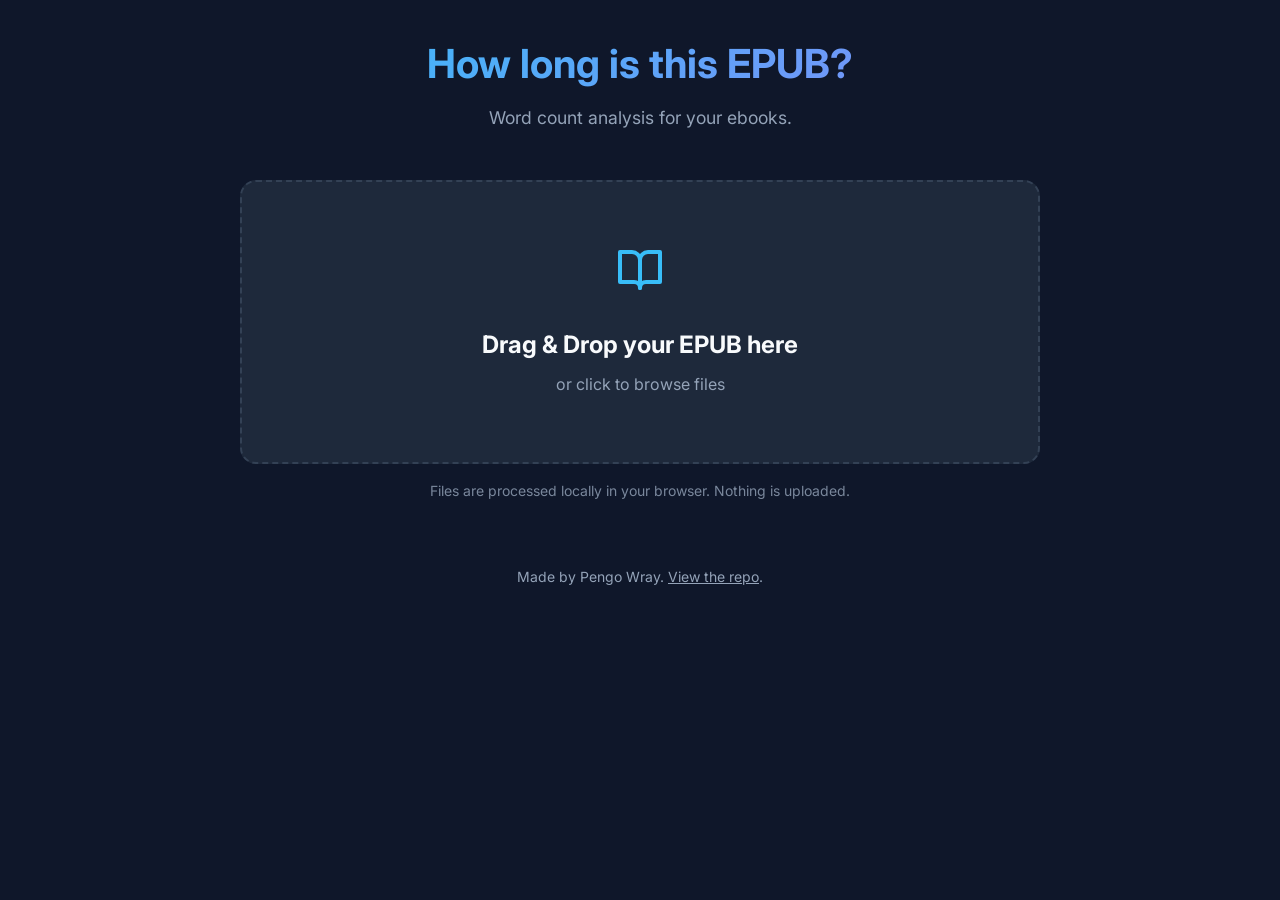
==== docs/index.html @ b28f3770 "copyedit" ====
<!DOCTYPE html>
<html lang="en">

<head>
    <meta charset="UTF-8">
    <meta name="viewport" content="width=device-width, initial-scale=1.0">
    <title>EPUB Word Counter</title>
    <meta name="description"
        content="Fast, local, and secure EPUB word counter. Analyze your books chapter by chapter without uploading files.">
    <link rel="stylesheet" href="style.css">
    <link rel="preconnect" href="https://fonts.googleapis.com">
    <link rel="preconnect" href="https://fonts.gstatic.com" crossorigin>
    <link href="https://fonts.googleapis.com/css2?family=Inter:wght@300;400;500;600;700&display=swap" rel="stylesheet">
    <script src="jszip.min.js"></script>
</head>

<body>
    <div class="app-container">
        <header class="app-header">
            <h1>How long is this EPUB?</h1>
            <p class="subtitle">Word count analysis for your ebooks.</p>
        </header>

        <main>
            <section class="upload-section" id="upload-section">
                <div class="drop-zone" id="drop-zone">
                    <div class="icon-container">
                        <svg xmlns="http://www.w3.org/2000/svg" width="48" height="48" viewBox="0 0 24 24" fill="none"
                            stroke="currentColor" stroke-width="2" stroke-linecap="round" stroke-linejoin="round"
                            class="feather feather-book-open">
                            <path d="M2 3h6a4 4 0 0 1 4 4v14a3 3 0 0 0-3-3H2z"></path>
                            <path d="M22 3h-6a4 4 0 0 0-4 4v14a3 3 0 0 1 3-3h7z"></path>
                        </svg>
                    </div>
                    <h2>Drag & Drop your EPUB here</h2>
                    <p>or click to browse files</p>
                    <input type="file" id="file-input" accept=".epub" hidden>
                </div>
                <p class="privacy-note">Files are processed locally in your browser. Nothing is uploaded.</p>
            </section>

            <section class="processing-section hidden" id="processing-section">
                <div class="loader-container">
                    <div class="spinner"></div>
                    <p id="status-text">Reading file...</p>
                </div>
                <div class="progress-bar-container">
                    <div class="progress-bar" id="progress-bar"></div>
                </div>
            </section>

            <section class="results-section hidden" id="results-section">
                <div class="book-info" id="book-info">
                    <h2 class="book-title" id="book-title"></h2>
                    <p class="book-author" id="book-author"></p>
                    <p class="book-filename" id="book-filename"></p>
                </div>
                <div class="summary-card">
                    <div class="summary-item">
                        <span class="label">Total Words</span>
                        <span class="value" id="total-words">0</span>
                    </div>
                    <div class="summary-item">
                        <span class="label">Chapters</span>
                        <span class="value" id="total-chapters">0</span>
                    </div>
                    <div class="summary-item">
                        <span class="label" id="reading-time-label">Reading Time (250 wpm)</span>
                        <button class="value value-button" id="reading-time" type="button"
                            aria-label="Adjust words per minute">0m</button>
                        <div class="wpm-control hidden" id="wpm-control">
                            <label for="wpm-input">WPM</label>
                            <input type="number" id="wpm-input" min="100" max="1000" step="10" value="250">
                            <button id="wpm-apply" class="btn-link" type="button">Apply</button>
                        </div>
                    </div>
                </div>

                <div class="details-container">
                    <div class="details-header">
                        <h3>Chapter Breakdown</h3>
                        <div class="toggle-group">
                            <label class="toggle-label">
                                <input type="checkbox" id="running-toggle">
                                <span class="toggle-text">Running totals</span>
                            </label>
                            <label class="toggle-label hidden" id="extras-toggle-wrapper">
                                <input type="checkbox" id="extras-toggle">
                                <span class="toggle-text">Include non-TOC items</span>
                            </label>
                        </div>
                    </div>
                    <div class="table-wrapper">
                        <table class="results-table">
                            <thead>
                                <tr>
                                    <th>Chapter</th>
                                    <th class="text-right" id="count-header">Word Count</th>
                                    <th class="text-right">% of Total</th>
                                </tr>
                            </thead>
                            <tbody id="results-body">
                                <!-- Rows will be injected here -->
                            </tbody>
                        </table>
                    </div>
                </div>

                <button id="reset-btn" class="btn-secondary">Analyze Another Book</button>
            </section>
        </main>

        <footer>
            <p>Made by Pengo Wray. <a href="https://github.com/pengowray/word-count-epub">View the repo</a>.</p>
        </footer>
    </div>
    <script src="script.js"></script>
</body>

</html>
---- docs/style.css ----
:root {
    --bg-color: #0f172a;
    --card-bg: #1e293b;
    --text-primary: #f8fafc;
    --text-secondary: #94a3b8;
    --accent-color: #38bdf8;
    --accent-hover: #0ea5e9;
    --border-color: #334155;
    --success-color: #4ade80;
    --error-color: #f87171;
    --font-family: 'Inter', system-ui, -apple-system, sans-serif;
}

* {
    box-sizing: border-box;
    margin: 0;
    padding: 0;
}

body {
    font-family: var(--font-family);
    background-color: var(--bg-color);
    color: var(--text-primary);
    line-height: 1.6;
    min-height: 100vh;
    display: flex;
    flex-direction: column;
    align-items: center;
    padding: 2rem;
}

.app-container {
    width: 100%;
    max-width: 800px;
    margin: 0 auto;
}

.app-header {
    text-align: center;
    margin-bottom: 3rem;
}

h1 {
    font-size: 2.5rem;
    font-weight: 700;
    margin-bottom: 0.5rem;
    background: linear-gradient(135deg, var(--accent-color), #818cf8);
    -webkit-background-clip: text;
    -webkit-text-fill-color: transparent;
}

.subtitle {
    color: var(--text-secondary);
    font-size: 1.1rem;
}

/* Upload Section */
.upload-section {
    animation: fadeIn 0.5s ease-out;
}

.drop-zone {
    background-color: var(--card-bg);
    border: 2px dashed var(--border-color);
    border-radius: 1rem;
    padding: 4rem 2rem;
    text-align: center;
    cursor: pointer;
    transition: all 0.3s ease;
}

.drop-zone:hover, .drop-zone.drag-over {
    border-color: var(--accent-color);
    background-color: rgba(56, 189, 248, 0.05);
    transform: translateY(-2px);
}

.icon-container {
    color: var(--accent-color);
    margin-bottom: 1.5rem;
}

.drop-zone h2 {
    font-size: 1.5rem;
    margin-bottom: 0.5rem;
}

.drop-zone p {
    color: var(--text-secondary);
}

.privacy-note {
    text-align: center;
    margin-top: 1rem;
    font-size: 0.875rem;
    color: var(--text-secondary);
    opacity: 0.8;
}

/* Processing Section */
.processing-section {
    text-align: center;
    padding: 3rem 0;
}

.spinner {
    width: 40px;
    height: 40px;
    border: 4px solid var(--border-color);
    border-top-color: var(--accent-color);
    border-radius: 50%;
    margin: 0 auto 1.5rem;
    animation: spin 1s linear infinite;
}

.progress-bar-container {
    width: 100%;
    height: 6px;
    background-color: var(--card-bg);
    border-radius: 3px;
    margin-top: 1.5rem;
    overflow: hidden;
}

.progress-bar {
    height: 100%;
    background: linear-gradient(90deg, var(--accent-color), #818cf8);
    width: 0%;
    transition: width 0.3s ease;
}

/* Results Section */
.results-section {
    animation: slideUp 0.5s ease-out;
}

.book-info {
    text-align: center;
    margin-bottom: 1.5rem;
}

.book-title {
    font-size: 1.5rem;
    font-weight: 600;
    color: var(--text-primary);
    margin-bottom: 0.25rem;
}

.book-author {
    color: var(--text-secondary);
    font-size: 1rem;
}

.book-filename {
    color: var(--text-secondary);
    font-size: 0.8rem;
    opacity: 0.7;
    margin-top: 0.25rem;
}

.summary-card {
    display: grid;
    grid-template-columns: repeat(auto-fit, minmax(200px, 1fr));
    gap: 1.5rem;
    background-color: var(--card-bg);
    padding: 2rem;
    border-radius: 1rem;
    margin-bottom: 2rem;
    border: 1px solid var(--border-color);
}

.summary-item {
    display: flex;
    flex-direction: column;
    align-items: center;
    text-align: center;
}

.summary-item .label {
    color: var(--text-secondary);
    font-size: 0.875rem;
    text-transform: uppercase;
    letter-spacing: 0.05em;
    margin-bottom: 0.5rem;
}

.summary-item .value {
    font-size: 2rem;
    font-weight: 700;
    color: var(--text-primary);
}

.value-button {
    background: transparent;
    border: none;
    cursor: pointer;
    padding: 0;
    line-height: 1.1;
}

.value-button:hover {
    color: var(--accent-color);
}

.wpm-control {
    margin-top: 0.75rem;
    display: flex;
    align-items: center;
    gap: 0.5rem;
    font-size: 0.875rem;
    color: var(--text-secondary);
}

.wpm-control input {
    width: 90px;
    padding: 0.35rem 0.5rem;
    border-radius: 0.5rem;
    border: 1px solid var(--border-color);
    background: rgba(15, 23, 42, 0.6);
    color: var(--text-primary);
}

.btn-link {
    background: transparent;
    border: none;
    color: var(--accent-color);
    cursor: pointer;
    font-weight: 600;
}

.btn-link:hover {
    color: var(--accent-hover);
}

.details-container h3 {
    margin-bottom: 1rem;
    font-size: 1.25rem;
}

.details-header {
    display: flex;
    align-items: center;
    justify-content: space-between;
    gap: 1rem;
    margin-bottom: 1rem;
}

.toggle-group {
    display: inline-flex;
    align-items: center;
    gap: 1rem;
    flex-wrap: wrap;
}

.toggle-label {
    display: inline-flex;
    align-items: center;
    gap: 0.5rem;
    color: var(--text-secondary);
    font-size: 0.9rem;
    cursor: pointer;
}

.toggle-label input {
    accent-color: var(--accent-color);
}

.table-wrapper {
    background-color: var(--card-bg);
    border-radius: 1rem;
    overflow: hidden;
    border: 1px solid var(--border-color);
}

.results-table {
    width: 100%;
    border-collapse: collapse;
}

.results-table th, .results-table td {
    padding: 1rem 1.5rem;
    text-align: left;
    border-bottom: 1px solid var(--border-color);
}

.results-table th {
    background-color: rgba(15, 23, 42, 0.5);
    font-weight: 600;
    color: var(--text-secondary);
    font-size: 0.875rem;
}

.results-table tr:last-child td {
    border-bottom: none;
}

.results-table .text-right {
    text-align: right;
}

.btn-secondary {
    display: block;
    margin: 2rem auto 0;
    background-color: transparent;
    border: 1px solid var(--border-color);
    color: var(--text-secondary);
    padding: 0.75rem 1.5rem;
    border-radius: 0.5rem;
    cursor: pointer;
    font-size: 1rem;
    transition: all 0.2s;
}

.btn-secondary:hover {
    border-color: var(--accent-color);
    color: var(--accent-color);
}

footer {
    margin-top: 4rem;
    text-align: center;
    color: var(--text-secondary);
    font-size: 0.875rem;
}

footer a {
    color: var(--text-secondary);
    text-decoration: underline;
}

footer a:hover {
    color: var(--accent-color);
}

.hidden {
    display: none !important;
}

@keyframes spin {
    to { transform: rotate(360deg); }
}

@keyframes fadeIn {
    from { opacity: 0; }
    to { opacity: 1; }
}

@keyframes slideUp {
    from { opacity: 0; transform: translateY(20px); }
    to { opacity: 1; transform: translateY(0); }
}

@media (max-width: 600px) {
    .summary-card {
        grid-template-columns: 1fr;
    }
    
    h1 {
        font-size: 2rem;
    }
    
    .app-container {
        padding: 0;
    }
}
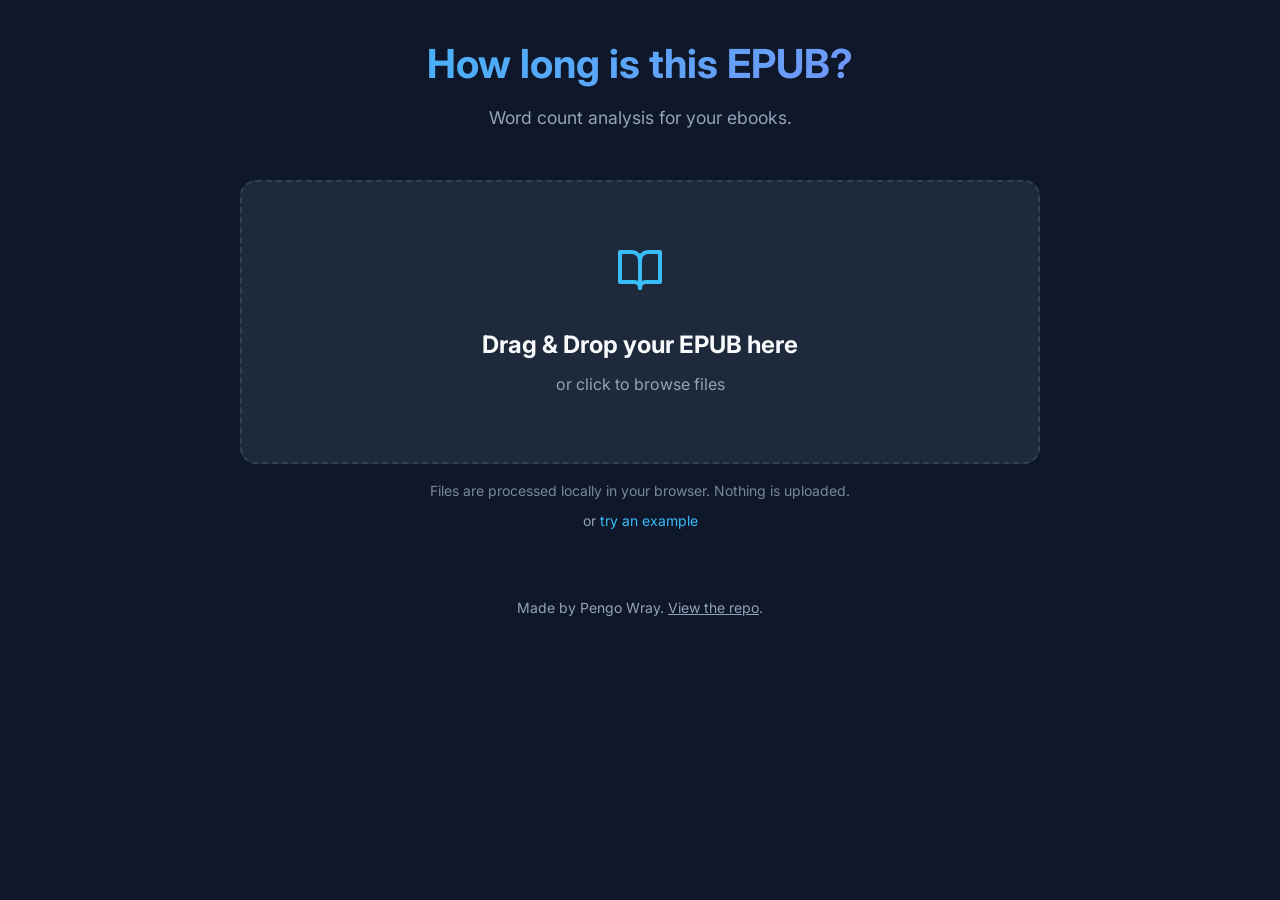
==== commit 43b89e66: "try an example" ====
--- a/docs/index.html
+++ b/docs/index.html
@@ -37,6 +37,7 @@
                     <input type="file" id="file-input" accept=".epub" hidden>
                 </div>
                 <p class="privacy-note">Files are processed locally in your browser. Nothing is uploaded.</p>
+                <p class="example-link">or <a href="#" id="try-example">try an example</a></p>
             </section>
 
             <section class="processing-section hidden" id="processing-section">
--- a/docs/style.css
+++ b/docs/style.css
@@ -95,6 +95,22 @@
     font-size: 0.875rem;
     color: var(--text-secondary);
     opacity: 0.8;
+}
+
+.example-link {
+    text-align: center;
+    margin-top: 0.5rem;
+    font-size: 0.875rem;
+    color: var(--text-secondary);
+}
+
+.example-link a {
+    color: var(--accent-color);
+    text-decoration: none;
+}
+
+.example-link a:hover {
+    text-decoration: underline;
 }
 
 /* Processing Section */
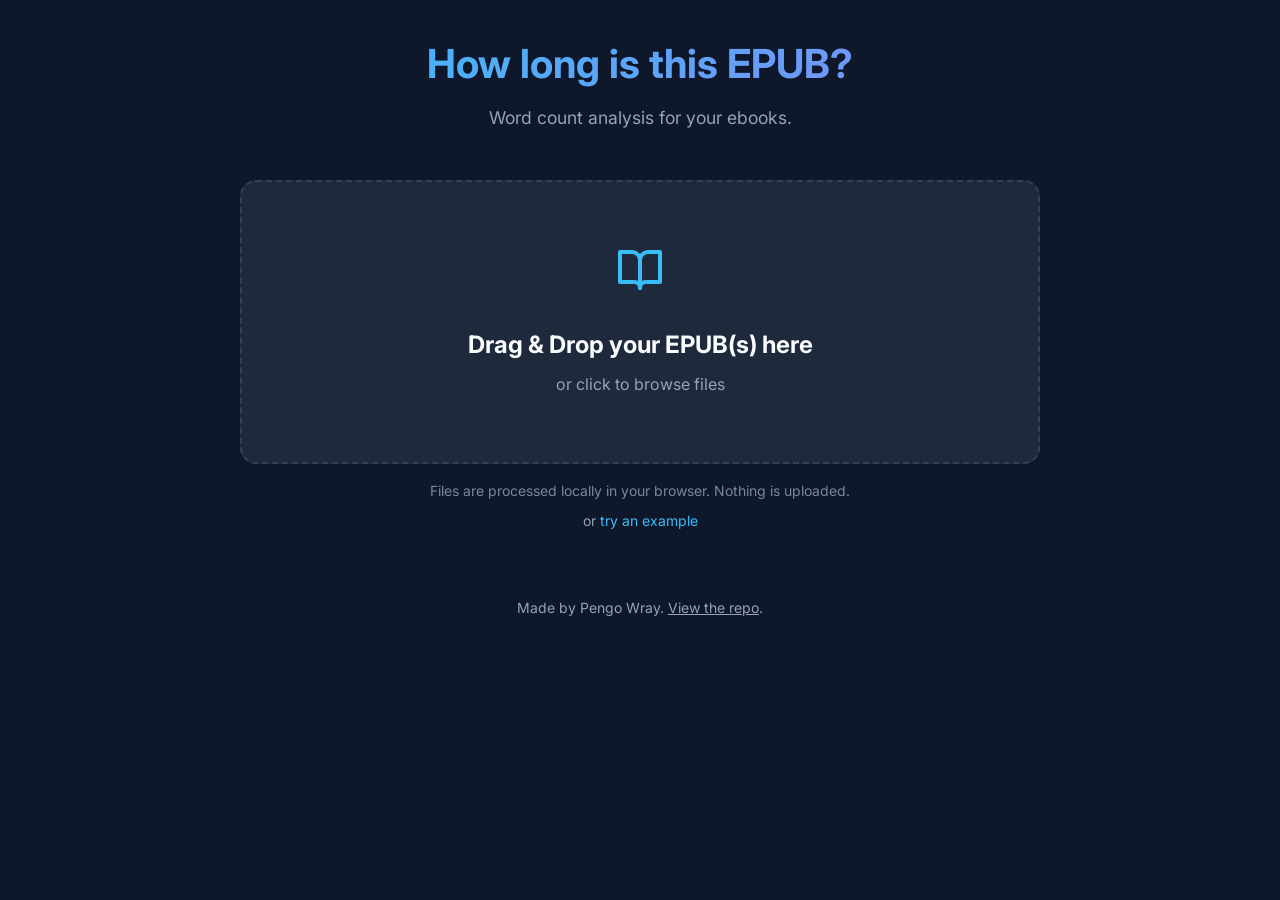
==== commit 758b437b: "add multi-file drop with library view and CSV export Drop or open multiple EPUBs at once and see the" ====
--- a/docs/index.html
+++ b/docs/index.html
@@ -32,9 +32,9 @@
                             <path d="M22 3h-6a4 4 0 0 0-4 4v14a3 3 0 0 1 3-3h7z"></path>
                         </svg>
                     </div>
-                    <h2>Drag & Drop your EPUB here</h2>
+                    <h2>Drag & Drop your EPUB(s) here</h2>
                     <p>or click to browse files</p>
-                    <input type="file" id="file-input" accept=".epub" hidden>
+                    <input type="file" id="file-input" accept=".epub" multiple hidden>
                 </div>
                 <p class="privacy-note">Files are processed locally in your browser. Nothing is uploaded.</p>
                 <p class="example-link">or <a href="#" id="try-example">try an example</a></p>
@@ -50,7 +50,45 @@
                 </div>
             </section>
 
+            <section class="library-section hidden" id="library-section">
+                <button type="button" class="back-link" id="library-back-link">&larr; Choose different books</button>
+                <div class="details-header">
+                    <h3 id="library-title">Books</h3>
+                    <div class="toggle-group">
+                        <label class="toggle-label">
+                            <input type="checkbox" id="library-filenames-toggle">
+                            <span class="toggle-text">Show filenames</span>
+                        </label>
+                        <button type="button" class="btn-link csv-btn" id="library-csv-btn">Export CSV</button>
+                    </div>
+                </div>
+                <div class="table-wrapper">
+                    <table class="results-table library-table">
+                        <thead>
+                            <tr>
+                                <th>Book</th>
+                                <th>Author</th>
+                                <th class="text-right">Words</th>
+                                <th class="text-right">Chapters</th>
+                                <th class="text-right">Reading Time</th>
+                            </tr>
+                        </thead>
+                        <tbody id="library-body"></tbody>
+                        <tfoot>
+                            <tr class="totals-row">
+                                <td><strong>Total</strong></td>
+                                <td></td>
+                                <td class="text-right" id="library-total-words"></td>
+                                <td class="text-right" id="library-total-chapters"></td>
+                                <td class="text-right" id="library-total-time"></td>
+                            </tr>
+                        </tfoot>
+                    </table>
+                </div>
+            </section>
+
             <section class="results-section hidden" id="results-section">
+                <button type="button" class="back-link" id="back-link">&larr; Choose another book</button>
                 <div class="book-info" id="book-info">
                     <h2 class="book-title" id="book-title"></h2>
                     <p class="book-author" id="book-author"></p>
@@ -89,6 +127,7 @@
                                 <input type="checkbox" id="extras-toggle">
                                 <span class="toggle-text">Include non-TOC items</span>
                             </label>
+                            <button type="button" class="btn-link csv-btn" id="detail-csv-btn">Export CSV</button>
                         </div>
                     </div>
                     <div class="table-wrapper">
--- a/docs/style.css
+++ b/docs/style.css
@@ -150,6 +150,24 @@
     animation: slideUp 0.5s ease-out;
 }
 
+.back-link {
+    display: inline-flex;
+    align-items: center;
+    background: transparent;
+    border: none;
+    color: var(--text-secondary);
+    cursor: pointer;
+    font-family: inherit;
+    font-size: 0.9rem;
+    padding: 0.25rem 0;
+    margin-bottom: 1rem;
+    transition: color 0.2s;
+}
+
+.back-link:hover {
+    color: var(--accent-color);
+}
+
 .book-info {
     text-align: center;
     margin-bottom: 1.5rem;
@@ -284,7 +302,7 @@
 .table-wrapper {
     background-color: var(--card-bg);
     border-radius: 1rem;
-    overflow: hidden;
+    overflow-x: auto;
     border: 1px solid var(--border-color);
 }
 
@@ -325,6 +343,64 @@
     cursor: pointer;
     font-size: 1rem;
     transition: all 0.2s;
+}
+
+/* Library view */
+.library-section {
+    animation: slideUp 0.5s ease-out;
+}
+
+.library-table tbody tr {
+    cursor: pointer;
+    transition: background-color 0.15s;
+}
+
+.library-table tbody tr:hover {
+    background-color: rgba(56, 189, 248, 0.08);
+}
+
+.library-table tbody tr.error-row {
+    cursor: default;
+    color: var(--error-color);
+}
+
+.library-table tbody tr.error-row:hover {
+    background-color: transparent;
+}
+
+.library-table .book-cell-title {
+    font-weight: 500;
+    color: var(--text-primary);
+    overflow-wrap: anywhere;
+}
+
+.library-table .book-cell-filename {
+    color: var(--text-secondary);
+    font-size: 0.8rem;
+    opacity: 0.7;
+    overflow-wrap: anywhere;
+}
+
+.library-table td:first-child {
+    min-width: 14rem;
+    max-width: 26rem;
+}
+
+.library-table .text-right {
+    white-space: nowrap;
+}
+
+.library-table tfoot td {
+    background-color: rgba(15, 23, 42, 0.5);
+    font-weight: 600;
+    color: var(--text-primary);
+    border-top: 1px solid var(--border-color);
+    border-bottom: none;
+}
+
+.csv-btn {
+    font-size: 0.9rem;
+    padding: 0;
 }
 
 .btn-secondary:hover {
